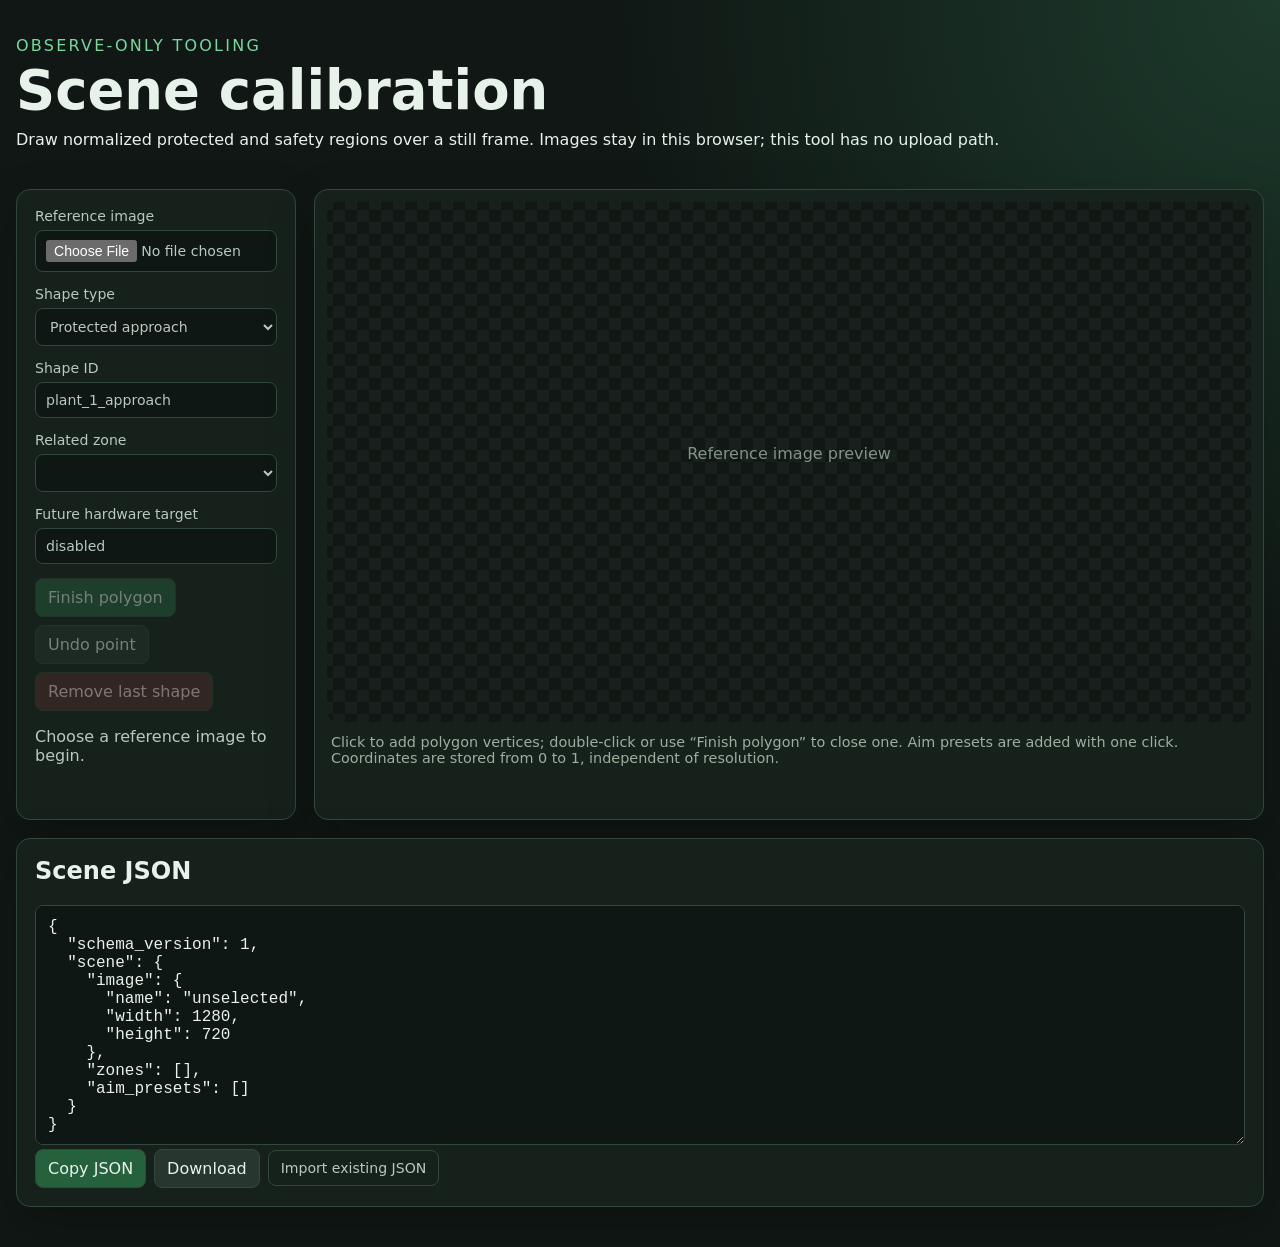
==== tools/calibration/index.html @ 6d2dfb15 "feat: add local scene calibration tool Provide a dependency-free browser UI for drawing normalized a" ====
<!doctype html>
<html lang="en">
  <head>
    <meta charset="utf-8" />
    <meta name="viewport" content="width=device-width, initial-scale=1" />
    <title>Foliage Warden Scene Calibration</title>
    <link rel="stylesheet" href="styles.css" />
  </head>
  <body>
    <header>
      <p class="eyebrow">Observe-only tooling</p>
      <h1>Scene calibration</h1>
      <p>
        Draw normalized protected and safety regions over a still frame. Images stay in this browser;
        this tool has no upload path.
      </p>
    </header>

    <main>
      <section class="controls" aria-label="Calibration controls">
        <label>
          Reference image
          <input id="image-input" type="file" accept="image/*" />
        </label>
        <label>
          Shape type
          <select id="shape-type">
            <option value="approach">Protected approach</option>
            <option value="foliage">Foliage</option>
            <option value="soil">Soil / pot</option>
            <option value="no_fire">No-fire</option>
            <option value="aim_preset">Safe aim preset</option>
          </select>
        </label>
        <label>
          Shape ID
          <input id="shape-id" type="text" value="plant_1_approach" maxlength="64" />
        </label>
        <label id="zone-link-row" hidden>
          Related zone
          <select id="zone-link"></select>
        </label>
        <label id="hardware-target-row" hidden>
          Future hardware target
          <input id="hardware-target" type="text" value="disabled" maxlength="64" />
        </label>

        <div class="button-row">
          <button id="finish" type="button">Finish polygon</button>
          <button id="undo" type="button" class="secondary">Undo point</button>
          <button id="remove" type="button" class="danger">Remove last shape</button>
        </div>
        <p id="status" role="status">Choose a reference image to begin.</p>
        <ul id="shape-list" aria-label="Defined shapes"></ul>
      </section>

      <section class="workspace">
        <div class="canvas-shell">
          <canvas id="scene" width="1280" height="720" aria-label="Scene calibration canvas"></canvas>
          <p id="empty-message">Reference image preview</p>
        </div>
        <p class="hint">
          Click to add polygon vertices; double-click or use “Finish polygon” to close one. Aim
          presets are added with one click. Coordinates are stored from 0 to 1, independent of
          resolution.
        </p>
      </section>

      <section class="export-panel">
        <h2>Scene JSON</h2>
        <textarea id="json-output" readonly spellcheck="false"></textarea>
        <div class="button-row">
          <button id="copy" type="button">Copy JSON</button>
          <button id="download" type="button" class="secondary">Download</button>
          <label class="import-label">
            Import existing JSON
            <input id="config-input" type="file" accept="application/json,.json" />
          </label>
        </div>
      </section>
    </main>

    <script type="module" src="app.js"></script>
  </body>
</html>
---- tools/calibration/styles.css ----
:root {
  color-scheme: dark;
  font-family: Inter, ui-sans-serif, system-ui, sans-serif;
  background: #101714;
  color: #e7f2eb;
  --panel: #17221d;
  --line: #32483d;
  --accent: #79d89d;
  --danger: #ff8b8b;
}

* { box-sizing: border-box; }

body {
  margin: 0;
  min-height: 100vh;
  background: radial-gradient(circle at top right, #1d3a2c 0, transparent 38%), #101714;
}

header, main {
  width: min(1500px, calc(100% - 32px));
  margin: 0 auto;
}

header { padding: 36px 0 24px; }
h1, h2, p { margin-top: 0; }
h1 { margin-bottom: 8px; font-size: clamp(2rem, 5vw, 3.4rem); }
.eyebrow { margin-bottom: 4px; color: var(--accent); text-transform: uppercase; letter-spacing: .14em; }

main {
  display: grid;
  grid-template-columns: 280px minmax(0, 1fr);
  gap: 18px;
  padding-bottom: 40px;
}

.controls, .workspace, .export-panel {
  border: 1px solid var(--line);
  border-radius: 14px;
  background: color-mix(in srgb, var(--panel) 94%, transparent);
  box-shadow: 0 18px 50px rgb(0 0 0 / 20%);
}

.controls, .export-panel { padding: 18px; }
.workspace { padding: 12px; min-width: 0; }
.export-panel { grid-column: 1 / -1; }

label { display: grid; gap: 6px; margin-bottom: 14px; font-size: .88rem; color: #b8c9bf; }
input, select, textarea, button {
  font: inherit;
  color: inherit;
  border: 1px solid var(--line);
  border-radius: 8px;
  background: #0e1713;
}
input, select { width: 100%; padding: 9px 10px; }
button { padding: 9px 12px; background: #25613d; cursor: pointer; }
button:hover { border-color: var(--accent); }
button.secondary { background: #27362f; }
button.danger { background: #542d2d; color: #ffdede; }
button:disabled { cursor: not-allowed; opacity: .45; }

.button-row { display: flex; flex-wrap: wrap; gap: 8px; align-items: center; }
#status { min-height: 2.6em; margin: 16px 0 8px; color: #b8c9bf; }
#status.error { color: var(--danger); }
#shape-list { max-height: 260px; overflow: auto; padding-left: 20px; }
#shape-list li { margin: 5px 0; }

.canvas-shell {
  position: relative;
  min-height: 360px;
  display: grid;
  place-items: center;
  overflow: hidden;
  border-radius: 10px;
  background: repeating-conic-gradient(#17201c 0 25%, #111814 0 50%) 50% / 24px 24px;
}

canvas { display: block; width: 100%; height: auto; cursor: crosshair; }
#empty-message { position: absolute; color: #829489; pointer-events: none; }
.hint { margin: 12px 4px 0; color: #9caf9f; font-size: .9rem; }

textarea { width: 100%; min-height: 240px; padding: 12px; resize: vertical; font-family: ui-monospace, monospace; }
.import-label { display: inline-flex; width: auto; margin: 0; padding: 9px 12px; border: 1px solid var(--line); border-radius: 8px; cursor: pointer; }
.import-label input { display: none; }

@media (max-width: 850px) {
  main { grid-template-columns: 1fr; }
  .export-panel { grid-column: 1; }
}
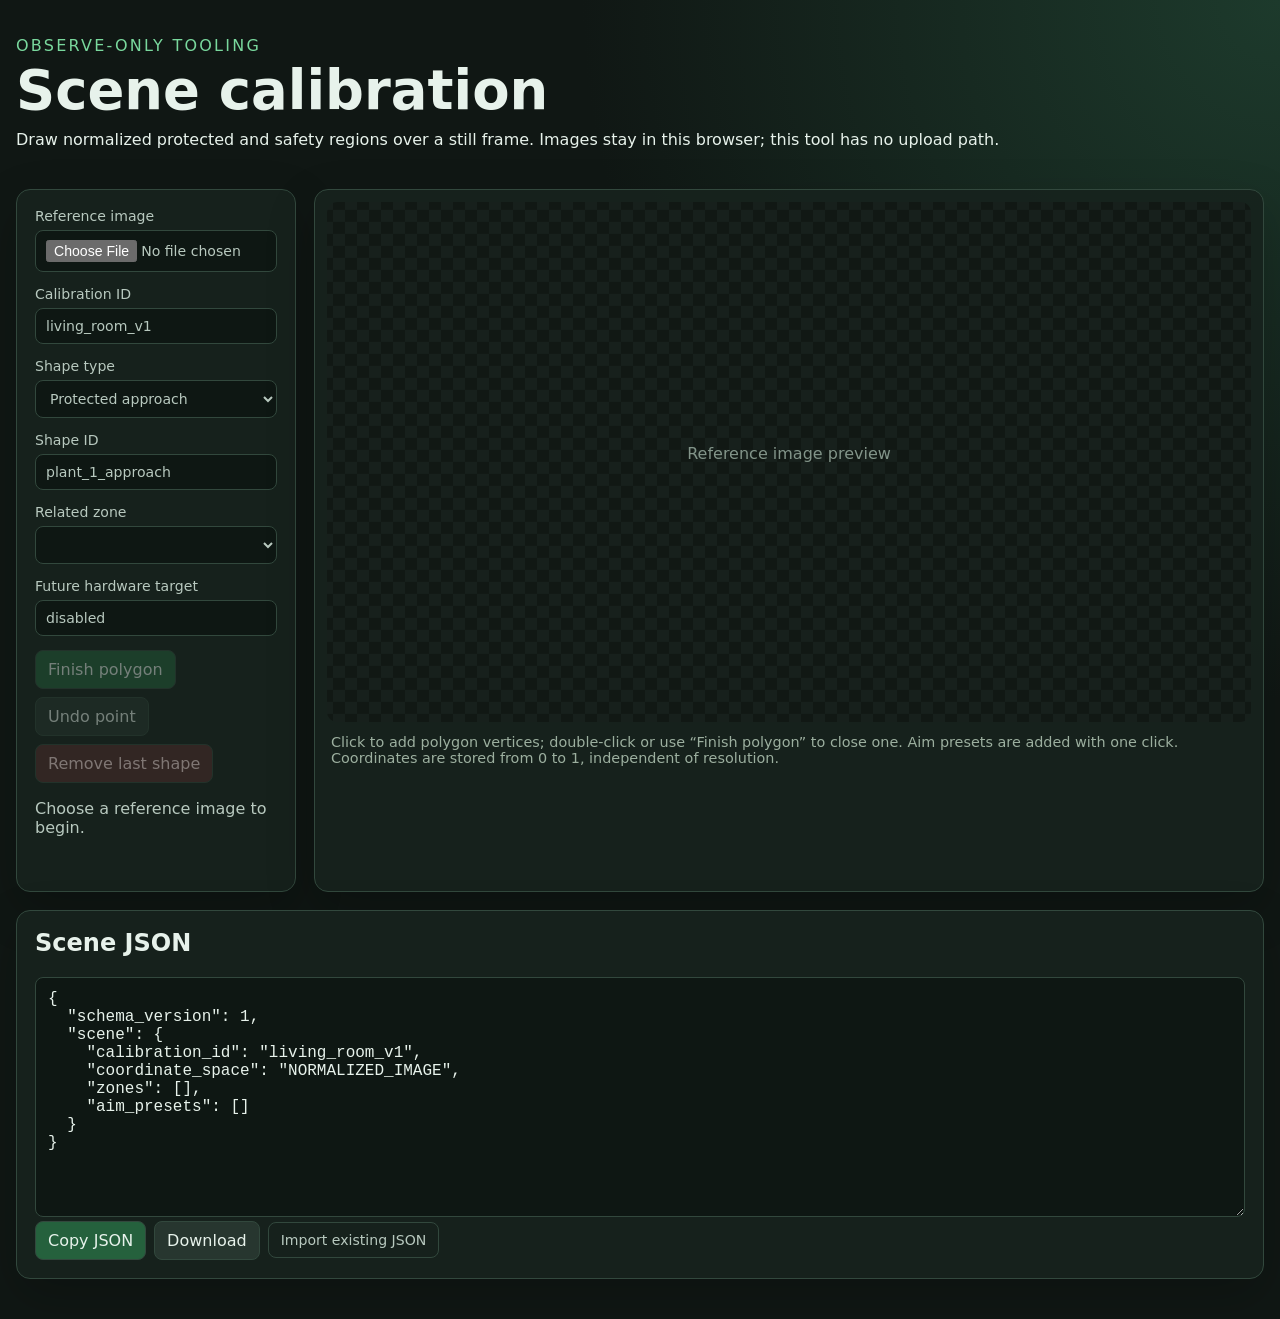
==== commit 0dddadf0: "feat: define executable simulation contracts Add strict Draft 2020-12 schemas, a startup-disarmed mo" ====
--- a/tools/calibration/index.html
+++ b/tools/calibration/index.html
@@ -21,6 +21,10 @@
         <label>
           Reference image
           <input id="image-input" type="file" accept="image/*" />
+        </label>
+        <label>
+          Calibration ID
+          <input id="calibration-id" type="text" value="living_room_v1" maxlength="64" />
         </label>
         <label>
           Shape type
@@ -83,4 +87,3 @@
     <script type="module" src="app.js"></script>
   </body>
 </html>
-
